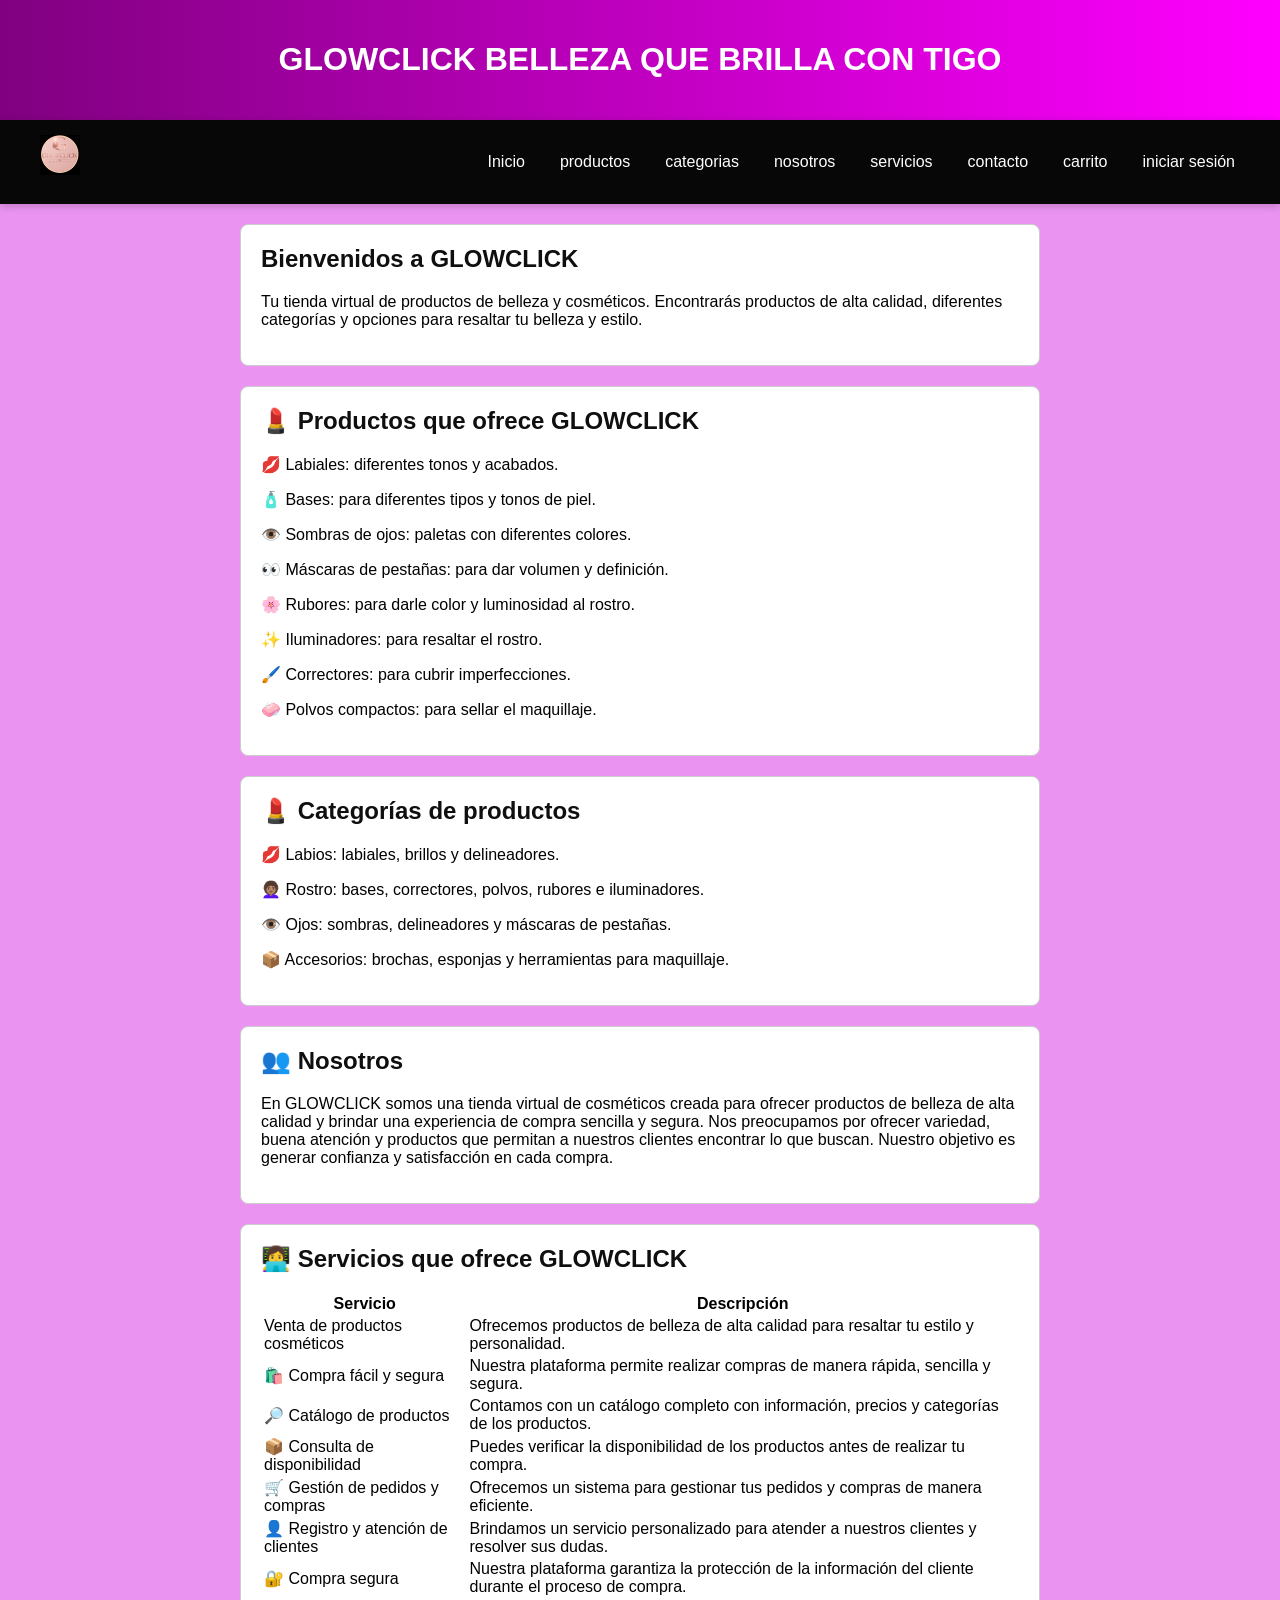
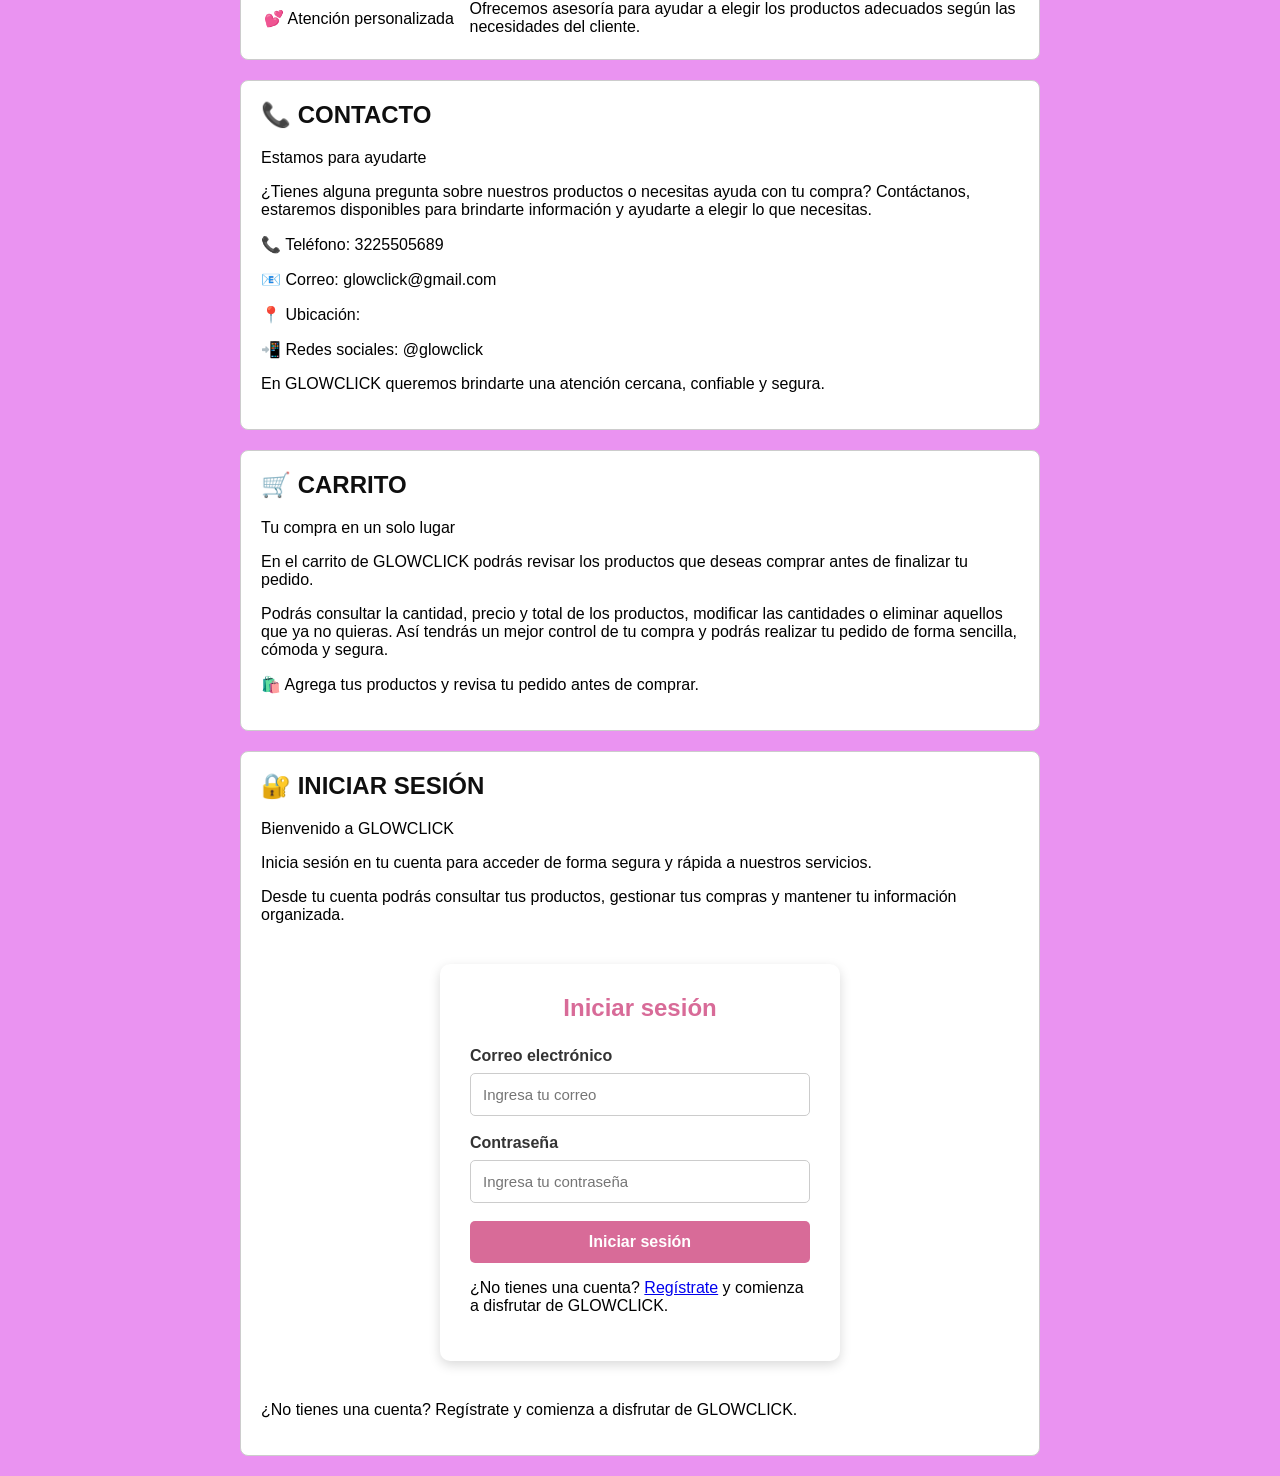
==== index.html @ a2bf9441 "Primer version GlowClick" ====
<!DOCTYPE html>
<html lang="en">

<head>
    <meta charset="UTF-8">
    <meta name="viewport" content="width=device-width, initial-scale=1.0">
    <title>proyecto_GLOWCLICK</title>
    <link rel="stylesheet" href="./public/css/estilos.css" />
</head>

<body>
    <header class="encabezado">
        <h1>GLOWCLICK BELLEZA QUE BRILLA CON TIGO</h1>
        <p></p>
    </header>
    <nav class="navbar">
        <div class="logo">
            <img src="./public/img/logo de GLOWCLICK NUEVO.png" alt="logo de GLOWCLICK" id="img-logo">
        </div>
        <!-- Menú -->
        <ul class="nav-menu" id="menu">
            <li><a href="#Inicio">Inicio</a></li>
            <li><a href="#productos">productos</a></li>
            <li><a href="#categorias">categorias</a></li>
            <li><a href="#nosotros">nosotros</a></li>
            <li><a href="#servicios">servicios</a></li>
            <li><a href="#contacto">contacto</a></li>
            <li><a href="#carrito">carrito</a></li>
            <li><a href="#iniciar sesion">iniciar sesión</a></li>
        </ul>
    </nav>

    </main class="inicio">
    <section id="sobre" class="caja">
        <h2>Bienvenidos a GLOWCLICK</h2>
        <p>Tu tienda virtual de productos
            de belleza y cosméticos. Encontrarás productos de alta calidad, diferentes categorías
            y opciones para resaltar tu belleza y estilo.</p>
        <ul></ul>
    </section>

    <section id="productos" class="caja">
        <h2>💄 Productos que ofrece GLOWCLICK </h2>
        <p> 💋 Labiales: diferentes tonos y acabados.</p>
        <p>🧴 Bases: para diferentes tipos y tonos de piel.</p>
        <p>👁️ Sombras de ojos: paletas con diferentes colores.</p>
        <p>👀 Máscaras de pestañas: para dar volumen y definición.</p>
        <p>🌸 Rubores: para darle color y luminosidad al rostro.</p>
        <p>✨ Iluminadores: para resaltar el rostro.</p>
        <p>🖌️ Correctores: para cubrir imperfecciones.</p>
        <p>🧼 Polvos compactos: para sellar el maquillaje.</p>
    </section>

    <section id="categorias" class="caja">
        <h2>💄 Categorías de productos</h2>
        <p> 💋 Labios: labiales, brillos y delineadores.</p>
        <p> 👩🏽‍🦱 Rostro: bases, correctores, polvos, rubores e iluminadores.</p>
        <p> 👁️ Ojos: sombras, delineadores y máscaras de pestañas.</p>
        <p> 📦 Accesorios: brochas, esponjas y herramientas para maquillaje.</p>
    </section>

    <section id="nosotros" class="caja">
        <h2>👥 Nosotros</h2>
        <p>En GLOWCLICK somos una tienda virtual de cosméticos creada para ofrecer productos de belleza de alta
            calidad y brindar una experiencia de compra sencilla y segura.
            Nos preocupamos por ofrecer variedad, buena atención y productos que permitan
            a nuestros clientes encontrar lo que buscan. Nuestro objetivo es generar confianza
            y satisfacción en cada compra.</p>
    </section>

    <section id="servicio" class="caja">
        <h2>👩‍💻 Servicios que ofrece GLOWCLICK</h2>
        <table class="tabla-datos-g">
            <tr>
                <th>Servicio</th>
                <th>Descripción</th>
            </tr>
            <tr>
                <td>Venta de productos cosméticos</td>
                <td>Ofrecemos productos de belleza de alta calidad para resaltar tu estilo y personalidad.</td>
            </tr>
            <tr>
                <td>🛍️ Compra fácil y segura</td>
                <td>Nuestra plataforma permite realizar compras de manera rápida, sencilla y segura.</td>
            </tr>
            <tr>
                <td>🔎 Catálogo de productos</td>
                <td>Contamos con un catálogo completo con información, precios y categorías de los productos.</td>
            </tr>
            <tr>
                <td>📦 Consulta de disponibilidad</td>
                <td>Puedes verificar la disponibilidad de los productos antes de realizar tu compra.</td>
            </tr>
            <tr>
                <td>🛒 Gestión de pedidos y compras</td>
                <td>Ofrecemos un sistema para gestionar tus pedidos y compras de manera eficiente.</td>
            </tr>
            <tr>
                <td>👤 Registro y atención de clientes</td>
                <td>Brindamos un servicio personalizado para atender a nuestros clientes y resolver sus dudas.</td>
            </tr>
            <tr>
                <td>🔐 Compra segura</td>
                <td>Nuestra plataforma garantiza la protección de la información del cliente durante el proceso de
                    compra.</td>
            </tr>
            <tr>
                <td>💕 Atención personalizada</td>
                <td>Ofrecemos asesoría para ayudar a elegir los productos adecuados según las necesidades del cliente.
                </td>
        </table>
    </section>

    <section id="contacto" class="caja">
        <h2>📞 CONTACTO</h2>
        <p>Estamos para ayudarte</p>
        <p>¿Tienes alguna pregunta sobre nuestros productos o necesitas ayuda con tu compra?
            Contáctanos, estaremos disponibles para brindarte información y ayudarte a elegir lo que necesitas.</p>
        <ul>
            <p> 📞 Teléfono: 3225505689</p>
            <p> 📧 Correo: glowclick@gmail.com</p>
            <p>📍 Ubicación:</p>
            <p>📲 Redes sociales: @glowclick</p>
            <p> En GLOWCLICK queremos brindarte una atención cercana, confiable y segura.</p>
        </ul>
    </section>

    <aside id="carrito" class="caja">
        <h2>🛒 CARRITO</h2>
        <p>Tu compra en un solo lugar</p>
        <p>En el carrito de GLOWCLICK podrás revisar los productos que deseas comprar antes de finalizar tu pedido.</p>
        <p>Podrás consultar la cantidad, precio y total de los productos, modificar las cantidades
            o eliminar aquellos que ya no quieras. Así tendrás un mejor control de tu compra y podrás realizar
            tu pedido de forma sencilla, cómoda y segura.</p>
        <p>🛍️ Agrega tus productos y revisa tu pedido antes de comprar.</p>
    </aside>
    </main>

    <!-- INICIO DE SESIÓN -->
    <section id="iniciar sesion" class="caja">
        <h2>🔐 INICIAR SESIÓN</h2>
        <p>Bienvenido a GLOWCLICK</p>
        <p>Inicia sesión en tu cuenta para acceder de forma segura y rápida a nuestros servicios.</p>
        <p>Desde tu cuenta podrás consultar tus productos, gestionar tus compras y mantener tu información organizada.
        </p>

        <!-- INICIO DE SESIÓN -->
        <div class="login-container">

            <h2>Iniciar sesión</h2>

            <form action="#" method="POST">

                <!-- Correo -->
                <label for="correo">Correo electrónico</label>
                <input type="email" id="correo" name="correo" placeholder="Ingresa tu correo" required>

                <!-- Contraseña -->
                <label for="contrasena">Contraseña</label>
                <input type="password" id="contrasena" name="contrasena" placeholder="Ingresa tu contraseña" required>

                <!-- Botón -->
                <button type="submit" class="btn-login">
                    Iniciar sesión
                </button>
                <p class="registro">
                    ¿No tienes una cuenta?
                    <a href="registro.php">Regístrate</a>
                    y comienza a disfrutar de GLOWCLICK.
                </p>

            </form>

        </div>

        <p>¿No tienes una cuenta? Regístrate y comienza a disfrutar de GLOWCLICK.</p>

    </section>

    </main>
</body>

</html>
---- public/css/estilos.css ----
/* =========================================================
   ESTILOS GLOWCLICK - "Belleza que brilla contigo"
   ========================================================= */

:root {
  /* Paleta de Colores */
  --bg-main: #ea93f1;
  --bg-dark: #070707;
  --bg-header-gradient: linear-gradient(to right, #800080, #ff00ff);
  --bg-footer: #e962ac;
  --color-primary: #D86B98;
  --color-primary-hover: #c45785;
  --color-dark: #000000;
  --color-light: #ffffff;
  --color-gray: #333333;
  --border-color: #cccccc;
  
  /* Fuentes */
  --font-main: Arial, Helvetica, sans-serif;
}

/* ---------- ESTILOS GENERALES ---------- */
* {
  box-sizing: border-box;
}

body {
  font-family: var(--font-main);
  background-color: var(--bg-main);
  color: var(--color-dark);
  margin: 0;
}

h2 {
  color: #0f0f0f;
  margin-top: 0;
}

ul {
  list-style-type: square;
  padding-left: 20px;
}

/* =========================================================
   NAVBAR
   ========================================================= */
.navbar {
  width: 100%;
  display: flex;
  justify-content: space-between;
  align-items: center;
  background-color: var(--bg-dark);
  padding: 15px 40px;
  box-shadow: 0 2px 8px rgba(0, 0, 0, 0.2);
  position: relative;
}

.logo a {
  text-decoration: none;
  color: var(--color-primary);
  font-size: 25px;
  font-weight: bold;
}

#img-logo {
  width: 40px;
  height: auto;
  margin-bottom: 10px;
}

/* ---------- MENÚ ---------- */
.nav-menu {
  display: flex;
  align-items: center;
  gap: 25px;
  list-style: none;
  margin: 0;
  padding: 0;
}

.nav-menu li a {
  display: block;
  color: var(--color-light);
  text-decoration: none;
  font-size: 16px;
  padding: 10px 5px;
  transition: color 0.3s ease;
}

.nav-menu li a:hover {
  color: var(--color-primary);
}

.menu-toggle {
  display: none;
  background: none;
  border: none;
  color: var(--color-primary);
  font-size: 30px;
  cursor: pointer;
  padding: 5px;
}

/* =========================================================
   COMPONENTES DE DISEÑO (HEADER, CAJAS, CONTENIDO)
   ========================================================= */
.encabezado {
  background: var(--bg-header-gradient);
  color: var(--color-light);
  text-align: center;
  padding: 20px;
}

.contenido {
  width: 90%;
  max-width: 1200px; /* Evita que en pantallas gigantes se deforme */
  margin: auto;
  padding: 0 12px;
}

.caja {
  background-color: var(--color-light);
  border: 1px solid var(--border-color);
  padding: 20px;
  border-radius: 8px;
  margin: 20px auto;
  max-width: 800px;
}

.caja ul {
  list-style: none;
  padding-left: 0;
}

.caja li {
  position: relative;
  padding-left: 28px;
  margin: 6px 0;
}

.caja li::after {
  content: "☑︎";
  position: absolute;
  left: 0;
  color: var(--color-gray);
  font-weight: bold;
}

/* =========================================================
   BOTONES
   ========================================================= */
.btn {
  display: inline-block;
  margin-top: 12px;
  padding: 10px 18px;
  background-color: #1e1e1e;
  color: var(--color-light);
  text-decoration: none;
  font-weight: bold;
  border: 2px solid #1e1e1e;
  border-radius: 4px;
  transition: 0.3s ease;
}

.btn:hover {
  background-color: var(--color-primary);
  border-color: var(--color-primary);
}

/* =========================================================
   TABLAS Y FORMULARIOS
   ========================================================= */
.tabla-datos {
  width: 95%;
  margin: auto;
  font-size: 14px;
  border-collapse: collapse; /* Evita bordes dobles extraños */
}

.tabla-datos th,
.tabla-datos td {
  padding: 8px;
  border: 1px solid var(--color-dark);
}

/* Estilos unificados de Formulario / Login */
.login-container {
  width: 90%;
  max-width: 400px;
  margin: 40px auto;
  padding: 30px;
  background-color: var(--color-light);
  border-radius: 10px;
  box-shadow: 0 4px 12px rgba(0, 0, 0, 0.15);
}

.login-container h2 {
  text-align: center;
  color: var(--color-primary);
  margin-bottom: 25px;
}

.login-container label {
  display: block;
  margin-bottom: 8px;
  color: var(--color-gray);
  font-weight: bold;
}

.login-container input {
  width: 100%;
  padding: 12px;
  margin-bottom: 18px;
  border: 1px solid var(--border-color);
  border-radius: 5px;
  outline: none;
  font-size: 15px;
}

.login-container input:focus {
  border-color: var(--color-primary);
}

.btn-login {
  width: 100%;
  padding: 12px;
  background-color: var(--color-primary);
  color: var(--color-light);
  border: none;
  border-radius: 5px;
  font-size: 16px;
  font-weight: bold;
  cursor: pointer;
  transition: 0.3s;
}

.btn-login:hover {
  background-color: var(--color-primary-hover);
}

/* =========================================================
   FOOTER
   ========================================================= */
.pie {
  background-color: var(--bg-footer);
  color: var(--color-light);
  text-align: center;
  padding: 10px;
}

/* =========================================================
   RESPONSIVE - TABLETS (max-width: 1040px)
   ========================================================= */
@media (max-width: 1040px) {
  /* Eliminadas reglas repetitivas innecesarias que ya heredaban del flujo principal */
  .caja {
    width: 95%;
  }
}

/* =========================================================
   RESPONSIVE - CELULARES (max-width: 768px)
   ========================================================= */
@media (max-width: 768px) {
  .navbar {
    padding: 15px 20px;
  }

  .menu-toggle {
    display: block;
  }

  .nav-menu {
    display: none;
    position: absolute;
    top: 100%;
    left: 0;
    width: 100%;
    flex-direction: column;
    align-items: center;
    gap: 0;
    background-color: var(--bg-dark);
    padding: 10px 0;
    box-shadow: 0 5px 10px rgba(0, 0, 0, 0.2);
    z-index: 1000;
  }

  .nav-menu.active {
    display: flex;
  }

  .nav-menu li {
    width: 100%;
    text-align: center;
  }

  .nav-menu li a {
    width: 100%;
    padding: 14px;
  }

  .nav-menu li a:hover {
    background-color: #FDD1E1;
    color: var(--color-primary);
  }

  .encabezado {
    padding: 18px 12px;
  }

  .encabezado h1 {
    font-size: 26px;
  }

  .encabezado p {
    font-size: 14px;
  }

  .contenido {
    width: 100%;
    margin: 15px auto;
  }

  .caja {
    padding: 14px;
    margin-bottom: 12px;
  }

  .caja h2 {
    font-size: 22px;
  }

  .caja p,
  .caja li {
    font-size: 14px;
  }

  .caja li {
    padding-left: 26px;
  }

  .btn {
    padding: 10px 14px;
  }

  .pie {
    padding: 14px 10px;
    font-size: 14px;
  }
}
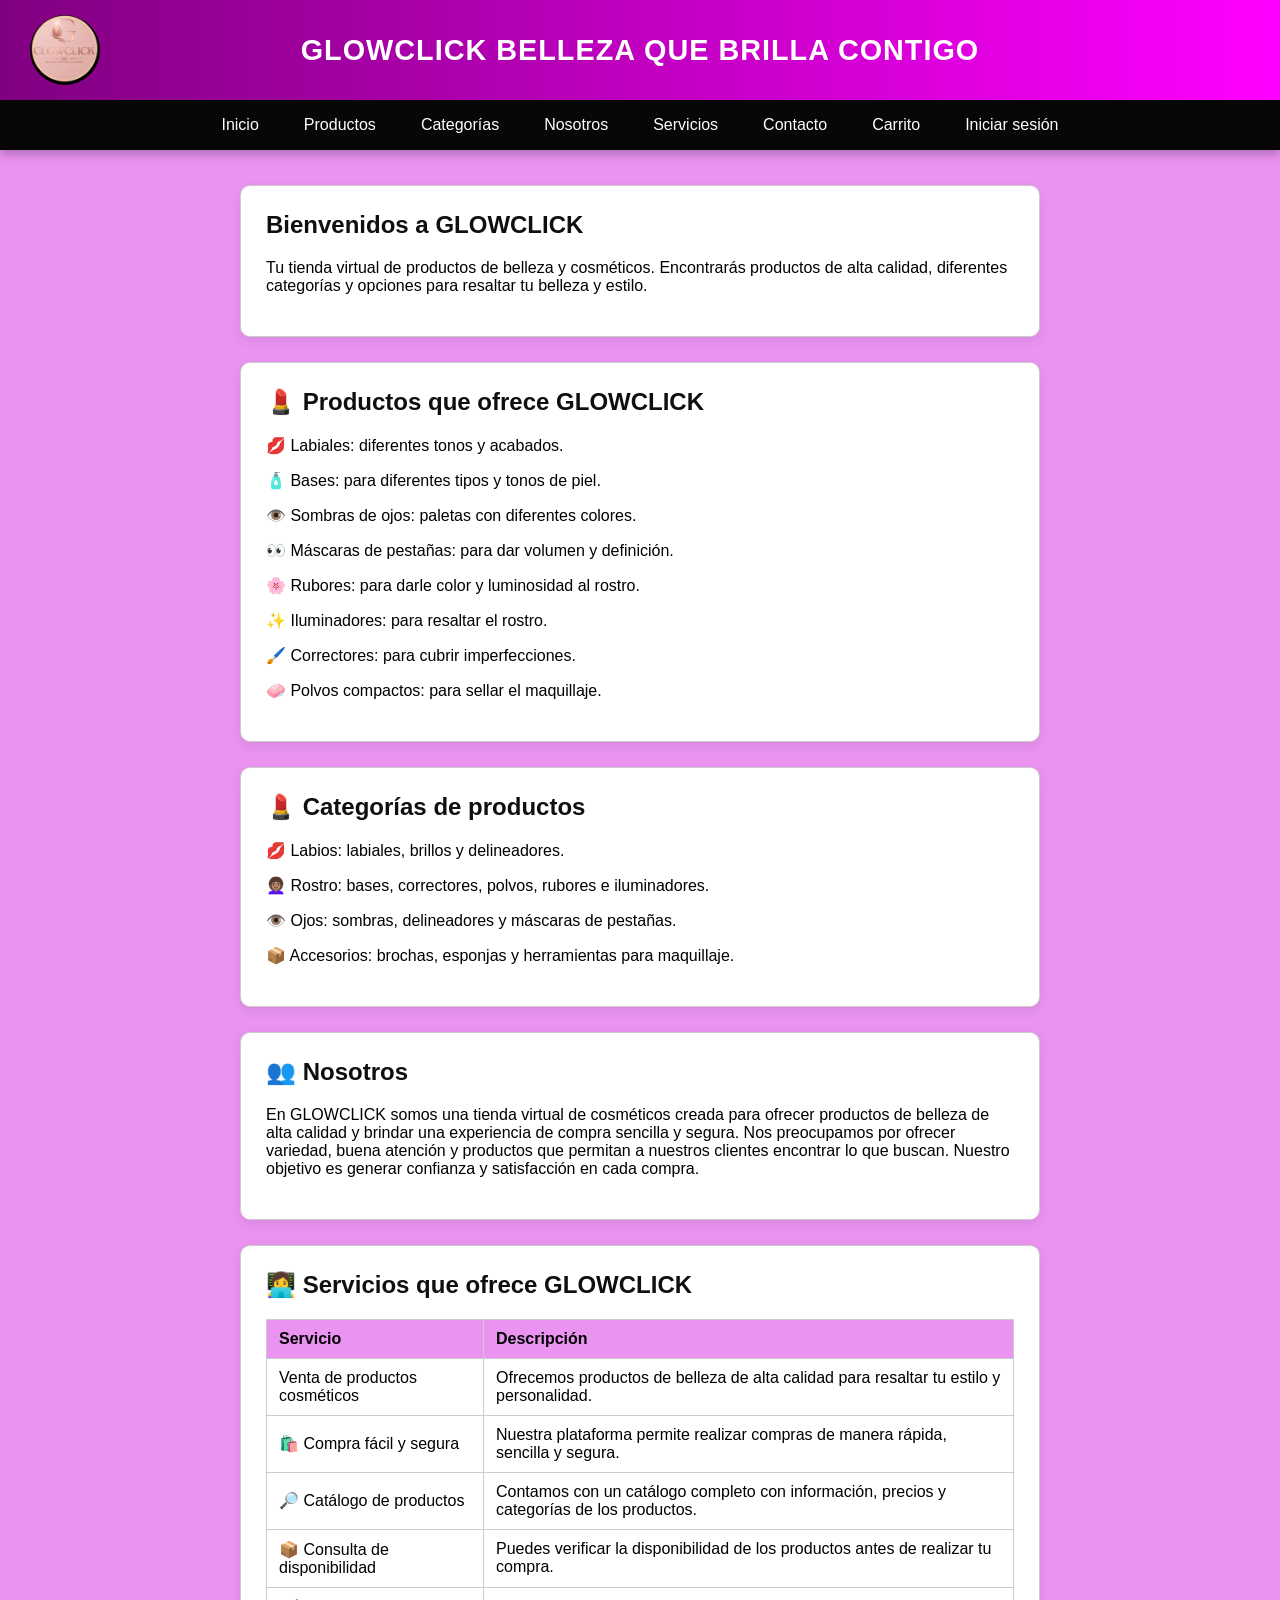
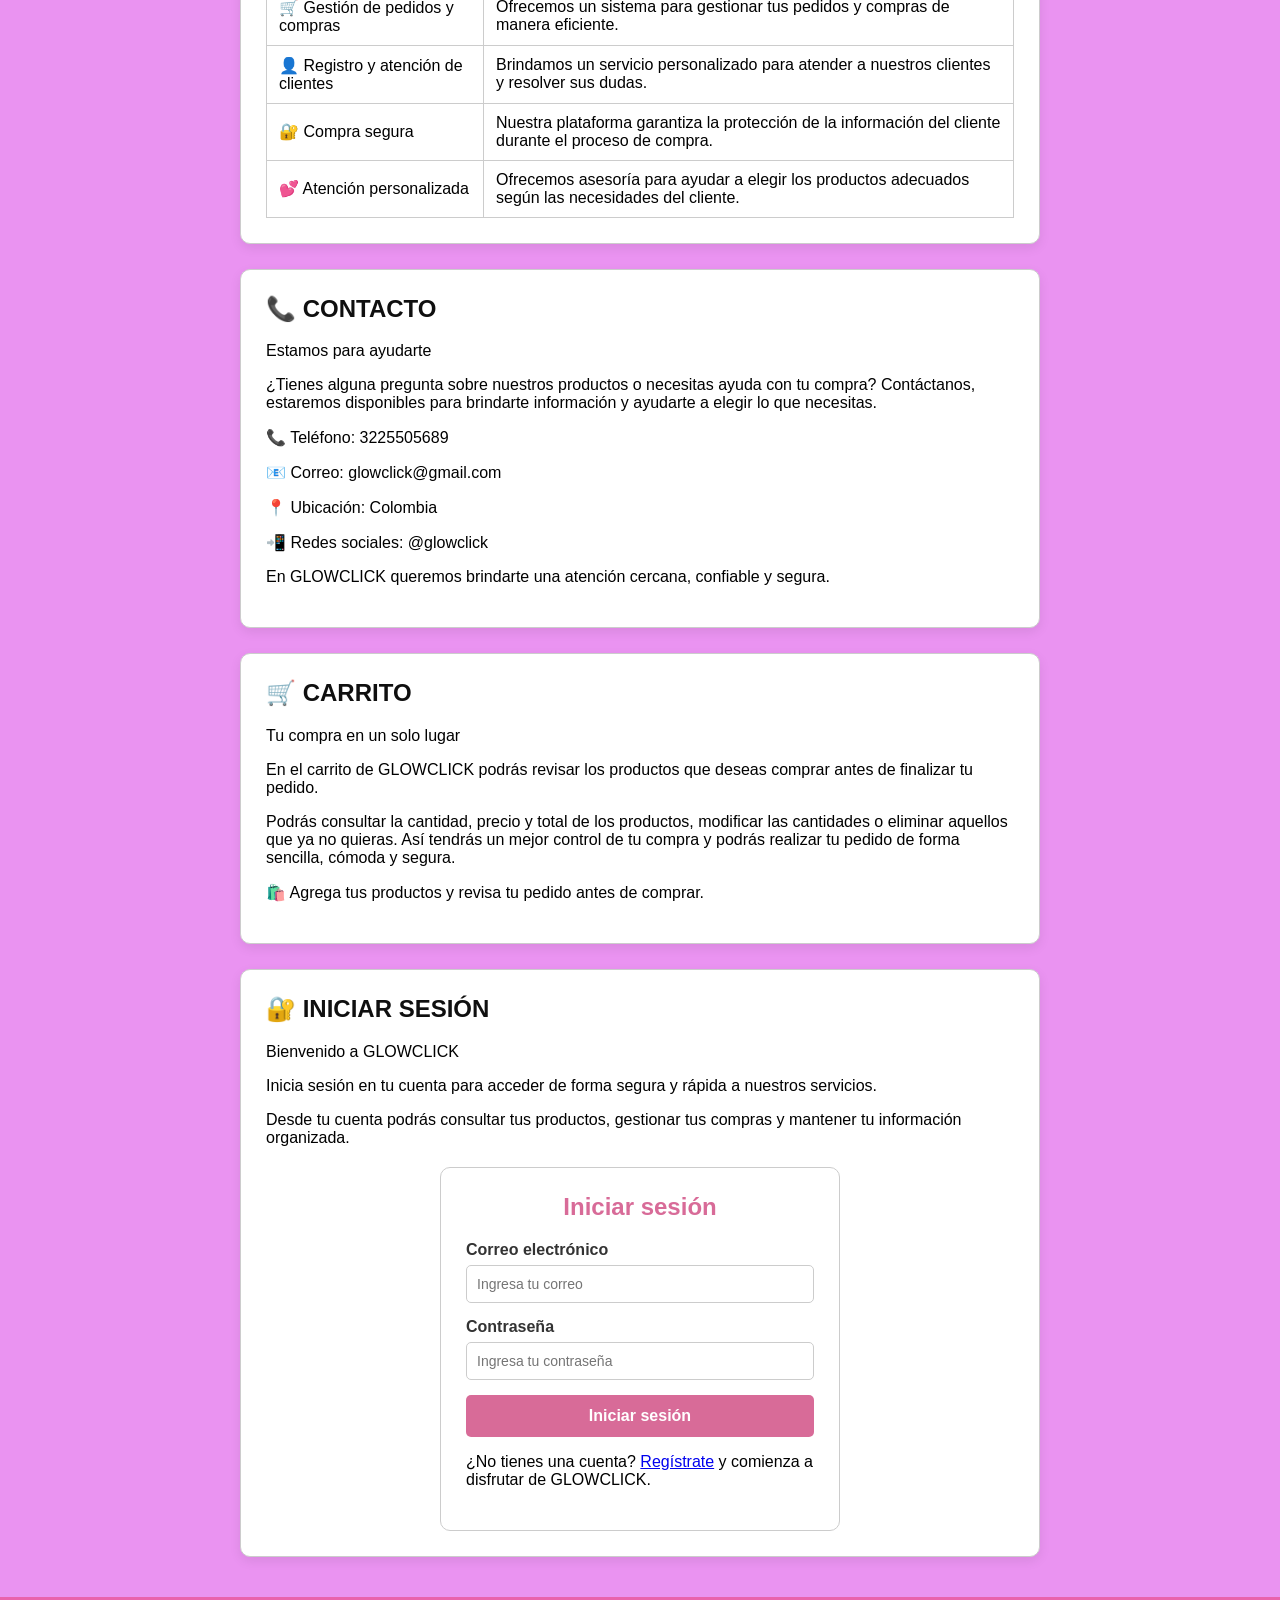
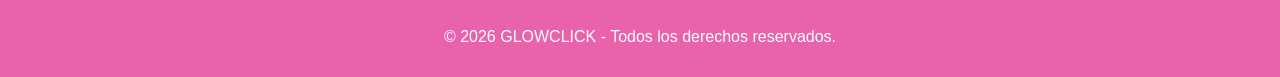
==== commit df904719: "Modifique" ====
--- a/index.html
+++ b/index.html
@@ -1,5 +1,5 @@
 <!DOCTYPE html>
-<html lang="en">
+<html lang="es">
 
 <head>
     <meta charset="UTF-8">
@@ -9,175 +9,160 @@
 </head>
 
 <body>
-    <header class="encabezado">
-        <h1>GLOWCLICK BELLEZA QUE BRILLA CON TIGO</h1>
-        <p></p>
-    </header>
-    <nav class="navbar">
-        <div class="logo">
-            <img src="./public/img/logo de GLOWCLICK NUEVO.png" alt="logo de GLOWCLICK" id="img-logo">
-        </div>
-        <!-- Menú -->
-        <ul class="nav-menu" id="menu">
-            <li><a href="#Inicio">Inicio</a></li>
-            <li><a href="#productos">productos</a></li>
-            <li><a href="#categorias">categorias</a></li>
-            <li><a href="#nosotros">nosotros</a></li>
-            <li><a href="#servicios">servicios</a></li>
-            <li><a href="#contacto">contacto</a></li>
-            <li><a href="#carrito">carrito</a></li>
-            <li><a href="#iniciar sesion">iniciar sesión</a></li>
-        </ul>
-    </nav>
 
-    </main class="inicio">
-    <section id="sobre" class="caja">
-        <h2>Bienvenidos a GLOWCLICK</h2>
-        <p>Tu tienda virtual de productos
-            de belleza y cosméticos. Encontrarás productos de alta calidad, diferentes categorías
-            y opciones para resaltar tu belleza y estilo.</p>
-        <ul></ul>
-    </section>
+    <!-- CONTENEDOR FIJO (HEADER Y NAVBAR) -->
+    <div class="header-fijo">
+        <header class="encabezado">
+            <div class="header-content">
+                <img src="./public/img/logo de GLOWCLICK NUEVO.png" alt="Logo de GLOWCLICK" class="logo-header">
+                <h1>GLOWCLICK BELLEZA QUE BRILLA CONTIGO</h1>
+                <div class="spacer"></div>
+            </div>
+        </header>
 
-    <section id="productos" class="caja">
-        <h2>💄 Productos que ofrece GLOWCLICK </h2>
-        <p> 💋 Labiales: diferentes tonos y acabados.</p>
-        <p>🧴 Bases: para diferentes tipos y tonos de piel.</p>
-        <p>👁️ Sombras de ojos: paletas con diferentes colores.</p>
-        <p>👀 Máscaras de pestañas: para dar volumen y definición.</p>
-        <p>🌸 Rubores: para darle color y luminosidad al rostro.</p>
-        <p>✨ Iluminadores: para resaltar el rostro.</p>
-        <p>🖌️ Correctores: para cubrir imperfecciones.</p>
-        <p>🧼 Polvos compactos: para sellar el maquillaje.</p>
-    </section>
+        <nav class="navbar">
+            <ul class="nav-menu" id="menu">
+                <li><a href="#inicio">Inicio</a></li>
+                <li><a href="#productos">Productos</a></li>
+                <li><a href="#categorias">Categorías</a></li>
+                <li><a href="#nosotros">Nosotros</a></li>
+                <li><a href="#servicios">Servicios</a></li>
+                <li><a href="#contacto">Contacto</a></li>
+                <li><a href="#carrito">Carrito</a></li>
+                <li><a href="#iniciar-sesion">Iniciar sesión</a></li>
+            </ul>
+        </nav>
+    </div>
 
-    <section id="categorias" class="caja">
-        <h2>💄 Categorías de productos</h2>
-        <p> 💋 Labios: labiales, brillos y delineadores.</p>
-        <p> 👩🏽‍🦱 Rostro: bases, correctores, polvos, rubores e iluminadores.</p>
-        <p> 👁️ Ojos: sombras, delineadores y máscaras de pestañas.</p>
-        <p> 📦 Accesorios: brochas, esponjas y herramientas para maquillaje.</p>
-    </section>
+    <!-- CONTENIDO PRINCIPAL -->
+    <main class="contenido-principal">
 
-    <section id="nosotros" class="caja">
-        <h2>👥 Nosotros</h2>
-        <p>En GLOWCLICK somos una tienda virtual de cosméticos creada para ofrecer productos de belleza de alta
-            calidad y brindar una experiencia de compra sencilla y segura.
-            Nos preocupamos por ofrecer variedad, buena atención y productos que permitan
-            a nuestros clientes encontrar lo que buscan. Nuestro objetivo es generar confianza
-            y satisfacción en cada compra.</p>
-    </section>
+        <section id="inicio" class="caja">
+            <h2>Bienvenidos a GLOWCLICK</h2>
+            <p>Tu tienda virtual de productos de belleza y cosméticos. Encontrarás productos de alta calidad, diferentes categorías y opciones para resaltar tu belleza y estilo.</p>
+        </section>
 
-    <section id="servicio" class="caja">
-        <h2>👩‍💻 Servicios que ofrece GLOWCLICK</h2>
-        <table class="tabla-datos-g">
-            <tr>
-                <th>Servicio</th>
-                <th>Descripción</th>
-            </tr>
-            <tr>
-                <td>Venta de productos cosméticos</td>
-                <td>Ofrecemos productos de belleza de alta calidad para resaltar tu estilo y personalidad.</td>
-            </tr>
-            <tr>
-                <td>🛍️ Compra fácil y segura</td>
-                <td>Nuestra plataforma permite realizar compras de manera rápida, sencilla y segura.</td>
-            </tr>
-            <tr>
-                <td>🔎 Catálogo de productos</td>
-                <td>Contamos con un catálogo completo con información, precios y categorías de los productos.</td>
-            </tr>
-            <tr>
-                <td>📦 Consulta de disponibilidad</td>
-                <td>Puedes verificar la disponibilidad de los productos antes de realizar tu compra.</td>
-            </tr>
-            <tr>
-                <td>🛒 Gestión de pedidos y compras</td>
-                <td>Ofrecemos un sistema para gestionar tus pedidos y compras de manera eficiente.</td>
-            </tr>
-            <tr>
-                <td>👤 Registro y atención de clientes</td>
-                <td>Brindamos un servicio personalizado para atender a nuestros clientes y resolver sus dudas.</td>
-            </tr>
-            <tr>
-                <td>🔐 Compra segura</td>
-                <td>Nuestra plataforma garantiza la protección de la información del cliente durante el proceso de
-                    compra.</td>
-            </tr>
-            <tr>
-                <td>💕 Atención personalizada</td>
-                <td>Ofrecemos asesoría para ayudar a elegir los productos adecuados según las necesidades del cliente.
-                </td>
-        </table>
-    </section>
+        <section id="productos" class="caja">
+            <h2>💄 Productos que ofrece GLOWCLICK</h2>
+            <p>💋 Labiales: diferentes tonos y acabados.</p>
+            <p>🧴 Bases: para diferentes tipos y tonos de piel.</p>
+            <p>👁️ Sombras de ojos: paletas con diferentes colores.</p>
+            <p>👀 Máscaras de pestañas: para dar volumen y definición.</p>
+            <p>🌸 Rubores: para darle color y luminosidad al rostro.</p>
+            <p>✨ Iluminadores: para resaltar el rostro.</p>
+            <p>🖌️ Correctores: para cubrir imperfecciones.</p>
+            <p>🧼 Polvos compactos: para sellar el maquillaje.</p>
+        </section>
 
-    <section id="contacto" class="caja">
-        <h2>📞 CONTACTO</h2>
-        <p>Estamos para ayudarte</p>
-        <p>¿Tienes alguna pregunta sobre nuestros productos o necesitas ayuda con tu compra?
-            Contáctanos, estaremos disponibles para brindarte información y ayudarte a elegir lo que necesitas.</p>
-        <ul>
-            <p> 📞 Teléfono: 3225505689</p>
-            <p> 📧 Correo: glowclick@gmail.com</p>
-            <p>📍 Ubicación:</p>
-            <p>📲 Redes sociales: @glowclick</p>
-            <p> En GLOWCLICK queremos brindarte una atención cercana, confiable y segura.</p>
-        </ul>
-    </section>
+        <section id="categorias" class="caja">
+            <h2>💄 Categorías de productos</h2>
+            <p>💋 Labios: labiales, brillos y delineadores.</p>
+            <p>👩🏽‍🦱 Rostro: bases, correctores, polvos, rubores e iluminadores.</p>
+            <p>👁️ Ojos: sombras, delineadores y máscaras de pestañas.</p>
+            <p>📦 Accesorios: brochas, esponjas y herramientas para maquillaje.</p>
+        </section>
 
-    <aside id="carrito" class="caja">
-        <h2>🛒 CARRITO</h2>
-        <p>Tu compra en un solo lugar</p>
-        <p>En el carrito de GLOWCLICK podrás revisar los productos que deseas comprar antes de finalizar tu pedido.</p>
-        <p>Podrás consultar la cantidad, precio y total de los productos, modificar las cantidades
-            o eliminar aquellos que ya no quieras. Así tendrás un mejor control de tu compra y podrás realizar
-            tu pedido de forma sencilla, cómoda y segura.</p>
-        <p>🛍️ Agrega tus productos y revisa tu pedido antes de comprar.</p>
-    </aside>
+        <section id="nosotros" class="caja">
+            <h2>👥 Nosotros</h2>
+            <p>En GLOWCLICK somos una tienda virtual de cosméticos creada para ofrecer productos de belleza de alta calidad y brindar una experiencia de compra sencilla y segura. Nos preocupamos por ofrecer variedad, buena atención y productos que permitan a nuestros clientes encontrar lo que buscan. Nuestro objetivo es generar confianza y satisfacción en cada compra.</p>
+        </section>
+
+        <section id="servicios" class="caja">
+            <h2>👩‍💻 Servicios que ofrece GLOWCLICK</h2>
+            <table class="tabla-datos-g">
+                <thead>
+                    <tr>
+                        <th>Servicio</th>
+                        <th>Descripción</th>
+                    </tr>
+                </thead>
+                <tbody>
+                    <tr>
+                        <td>Venta de productos cosméticos</td>
+                        <td>Ofrecemos productos de belleza de alta calidad para resaltar tu estilo y personalidad.</td>
+                    </tr>
+                    <tr>
+                        <td>🛍️ Compra fácil y segura</td>
+                        <td>Nuestra plataforma permite realizar compras de manera rápida, sencilla y segura.</td>
+                    </tr>
+                    <tr>
+                        <td>🔎 Catálogo de productos</td>
+                        <td>Contamos con un catálogo completo con información, precios y categorías de los productos.</td>
+                    </tr>
+                    <tr>
+                        <td>📦 Consulta de disponibilidad</td>
+                        <td>Puedes verificar la disponibilidad de los productos antes de realizar tu compra.</td>
+                    </tr>
+                    <tr>
+                        <td>🛒 Gestión de pedidos y compras</td>
+                        <td>Ofrecemos un sistema para gestionar tus pedidos y compras de manera eficiente.</td>
+                    </tr>
+                    <tr>
+                        <td>👤 Registro y atención de clientes</td>
+                        <td>Brindamos un servicio personalizado para atender a nuestros clientes y resolver sus dudas.</td>
+                    </tr>
+                    <tr>
+                        <td>🔐 Compra segura</td>
+                        <td>Nuestra plataforma garantiza la protección de la información del cliente durante el proceso de compra.</td>
+                    </tr>
+                    <tr>
+                        <td>💕 Atención personalizada</td>
+                        <td>Ofrecemos asesoría para ayudar a elegir los productos adecuados según las necesidades del cliente.</td>
+                    </tr>
+                </tbody>
+            </table>
+        </section>
+
+        <section id="contacto" class="caja">
+            <h2>📞 CONTACTO</h2>
+            <p>Estamos para ayudarte</p>
+            <p>¿Tienes alguna pregunta sobre nuestros productos o necesitas ayuda con tu compra? Contáctanos, estaremos disponibles para brindarte información y ayudarte a elegir lo que necesitas.</p>
+            <div class="contacto-info">
+                <p>📞 Teléfono: 3225505689</p>
+                <p>📧 Correo: glowclick@gmail.com</p>
+                <p>📍 Ubicación: Colombia</p>
+                <p>📲 Redes sociales: @glowclick</p>
+                <p>En GLOWCLICK queremos brindarte una atención cercana, confiable y segura.</p>
+            </div>
+        </section>
+
+        <aside id="carrito" class="caja">
+            <h2>🛒 CARRITO</h2>
+            <p>Tu compra en un solo lugar</p>
+            <p>En el carrito de GLOWCLICK podrás revisar los productos que deseas comprar antes de finalizar tu pedido.</p>
+            <p>Podrás consultar la cantidad, precio y total de los productos, modificar las cantidades o eliminar aquellos que ya no quieras. Así tendrás un mejor control de tu compra y podrás realizar tu pedido de forma sencilla, cómoda y segura.</p>
+            <p>🛍️ Agrega tus productos y revisa tu pedido antes de comprar.</p>
+        </aside>
+
+        <section id="iniciar-sesion" class="caja">
+            <h2>🔐 INICIAR SESIÓN</h2>
+            <p>Bienvenido a GLOWCLICK</p>
+            <p>Inicia sesión en tu cuenta para acceder de forma segura y rápida a nuestros servicios.</p>
+            <p>Desde tu cuenta podrás consultar tus productos, gestionar tus compras y mantener tu información organizada.</p>
+
+            <div class="login-container">
+                <h2>Iniciar sesión</h2>
+                <form action="#" method="POST">
+                    <label for="correo">Correo electrónico</label>
+                    <input type="email" id="correo" name="correo" placeholder="Ingresa tu correo" required>
+
+                    <label for="contrasena">Contraseña</label>
+                    <input type="password" id="contrasena" name="contrasena" placeholder="Ingresa tu contraseña" required>
+
+                    <button type="submit" class="btn-login">Iniciar sesión</button>
+                    <p class="registro">
+                        ¿No tienes una cuenta? <a href="registro.php">Regístrate</a> y comienza a disfrutar de GLOWCLICK.
+                    </p>
+                </form>
+            </div>
+        </section>
+
     </main>
 
-    <!-- INICIO DE SESIÓN -->
-    <section id="iniciar sesion" class="caja">
-        <h2>🔐 INICIAR SESIÓN</h2>
-        <p>Bienvenido a GLOWCLICK</p>
-        <p>Inicia sesión en tu cuenta para acceder de forma segura y rápida a nuestros servicios.</p>
-        <p>Desde tu cuenta podrás consultar tus productos, gestionar tus compras y mantener tu información organizada.
-        </p>
+    <footer class="pie">
+        <p>&copy; 2026 GLOWCLICK - Todos los derechos reservados.</p>
+    </footer>
 
-        <!-- INICIO DE SESIÓN -->
-        <div class="login-container">
-
-            <h2>Iniciar sesión</h2>
-
-            <form action="#" method="POST">
-
-                <!-- Correo -->
-                <label for="correo">Correo electrónico</label>
-                <input type="email" id="correo" name="correo" placeholder="Ingresa tu correo" required>
-
-                <!-- Contraseña -->
-                <label for="contrasena">Contraseña</label>
-                <input type="password" id="contrasena" name="contrasena" placeholder="Ingresa tu contraseña" required>
-
-                <!-- Botón -->
-                <button type="submit" class="btn-login">
-                    Iniciar sesión
-                </button>
-                <p class="registro">
-                    ¿No tienes una cuenta?
-                    <a href="registro.php">Regístrate</a>
-                    y comienza a disfrutar de GLOWCLICK.
-                </p>
-
-            </form>
-
-        </div>
-
-        <p>¿No tienes una cuenta? Regístrate y comienza a disfrutar de GLOWCLICK.</p>
-
-    </section>
-
-    </main>
 </body>
 
 </html>
--- a/public/css/estilos.css
+++ b/public/css/estilos.css
@@ -24,11 +24,19 @@
   box-sizing: border-box;
 }
 
+html {
+  scroll-behavior: smooth;
+  /* Evita que las secciones queden tapadas por el menú fijo al hacer clic */
+  scroll-padding-top: 170px;
+}
+
 body {
   font-family: var(--font-main);
   background-color: var(--bg-main);
   color: var(--color-dark);
   margin: 0;
+  /* Espacio reservado superior para el header y navbar fijos */
+  padding-top: 160px;
 }
 
 h2 {
@@ -42,33 +50,74 @@
 }
 
 /* =========================================================
-   NAVBAR
-   ========================================================= */
+   HEADER Y NAVBAR FIJOS (ESTÁTICOS EN EL SCROLL)
+   ========================================================= */
+.header-fijo {
+  position: fixed;
+  top: 0;
+  left: 0;
+  width: 100%;
+  z-index: 1000;
+  box-shadow: 0 4px 10px rgba(0, 0, 0, 0.25);
+}
+
+/* ---------- ENCABEZADO MORADO CON LOGO A LA IZQUIERDA ---------- */
+.encabezado {
+  background: var(--bg-header-gradient);
+  color: var(--color-light);
+  padding: 15px 30px;
+}
+
+.header-content {
+  display: flex;
+  align-items: center;
+  justify-content: space-between;
+  width: 100%;
+  max-width: 1400px;
+  margin: 0 auto;
+}
+
+/* ESTILOS Y EFECTO HOVER DEL LOGO */
+.logo-header {
+  height: 70px;
+  width: auto;
+  object-fit: contain;
+  border-radius: 50%;
+  cursor: pointer;
+  flex-shrink: 0;
+  /* Transición suave para el cambio de tamaño y sombra */
+  transition: transform 0.3s cubic-bezier(0.25, 0.8, 0.25, 1), box-shadow 0.3s ease;
+}
+
+.logo-header:hover {
+  transform: scale(1.3); /* Aumenta el tamaño un 30% al pasar el cursor */
+  box-shadow: 0 0 15px rgba(255, 255, 255, 0.6); /* Brillo sutil */
+}
+
+.encabezado h1 {
+  margin: 0;
+  font-size: 1.8rem;
+  letter-spacing: 1px;
+  text-align: center;
+  flex-grow: 1;
+}
+
+/* Elemento espaciador transparente para mantener el título en el centro exacto */
+.spacer {
+  width: 70px;
+  flex-shrink: 0;
+}
+
+/* ---------- NAVBAR (BARRA NEGRA) ---------- */
 .navbar {
   width: 100%;
   display: flex;
-  justify-content: space-between;
+  justify-content: center;
   align-items: center;
   background-color: var(--bg-dark);
-  padding: 15px 40px;
-  box-shadow: 0 2px 8px rgba(0, 0, 0, 0.2);
-  position: relative;
-}
-
-.logo a {
-  text-decoration: none;
-  color: var(--color-primary);
-  font-size: 25px;
-  font-weight: bold;
-}
-
-#img-logo {
-  width: 40px;
-  height: auto;
-  margin-bottom: 10px;
-}
-
-/* ---------- MENÚ ---------- */
+  padding: 10px 20px;
+}
+
 .nav-menu {
   display: flex;
   align-items: center;
@@ -76,6 +125,8 @@
   list-style: none;
   margin: 0;
   padding: 0;
+  flex-wrap: wrap;
+  justify-content: center;
 }
 
 .nav-menu li a {
@@ -83,142 +134,91 @@
   color: var(--color-light);
   text-decoration: none;
   font-size: 16px;
-  padding: 10px 5px;
-  transition: color 0.3s ease;
+  font-weight: 500;
+  padding: 6px 10px;
+  transition: color 0.3s ease, background-color 0.3s ease;
+  border-radius: 4px;
 }
 
 .nav-menu li a:hover {
   color: var(--color-primary);
 }
 
-.menu-toggle {
-  display: none;
-  background: none;
-  border: none;
-  color: var(--color-primary);
-  font-size: 30px;
-  cursor: pointer;
-  padding: 5px;
-}
-
-/* =========================================================
-   COMPONENTES DE DISEÑO (HEADER, CAJAS, CONTENIDO)
-   ========================================================= */
-.encabezado {
-  background: var(--bg-header-gradient);
-  color: var(--color-light);
-  text-align: center;
-  padding: 20px;
-}
-
-.contenido {
+/* =========================================================
+   COMPONENTES DE DISEÑO (CAJAS Y CONTENIDO)
+   ========================================================= */
+.contenido-principal {
   width: 90%;
-  max-width: 1200px; /* Evita que en pantallas gigantes se deforme */
-  margin: auto;
-  padding: 0 12px;
+  max-width: 1200px;
+  margin: 20px auto;
 }
 
 .caja {
   background-color: var(--color-light);
   border: 1px solid var(--border-color);
-  padding: 20px;
-  border-radius: 8px;
-  margin: 20px auto;
+  padding: 25px;
+  border-radius: 10px;
+  margin: 25px auto;
   max-width: 800px;
-}
-
-.caja ul {
-  list-style: none;
-  padding-left: 0;
-}
-
-.caja li {
-  position: relative;
-  padding-left: 28px;
-  margin: 6px 0;
-}
-
-.caja li::after {
-  content: "☑︎";
-  position: absolute;
-  left: 0;
-  color: var(--color-gray);
-  font-weight: bold;
-}
-
-/* =========================================================
-   BOTONES
-   ========================================================= */
-.btn {
-  display: inline-block;
-  margin-top: 12px;
-  padding: 10px 18px;
-  background-color: #1e1e1e;
-  color: var(--color-light);
-  text-decoration: none;
-  font-weight: bold;
-  border: 2px solid #1e1e1e;
-  border-radius: 4px;
-  transition: 0.3s ease;
-}
-
-.btn:hover {
-  background-color: var(--color-primary);
-  border-color: var(--color-primary);
+  box-shadow: 0 4px 12px rgba(0, 0, 0, 0.08);
 }
 
 /* =========================================================
    TABLAS Y FORMULARIOS
    ========================================================= */
-.tabla-datos {
-  width: 95%;
-  margin: auto;
-  font-size: 14px;
-  border-collapse: collapse; /* Evita bordes dobles extraños */
-}
-
-.tabla-datos th,
-.tabla-datos td {
-  padding: 8px;
-  border: 1px solid var(--color-dark);
-}
-
-/* Estilos unificados de Formulario / Login */
+.tabla-datos-g {
+  width: 100%;
+  border-collapse: collapse;
+  margin-top: 15px;
+}
+
+.tabla-datos-g th,
+.tabla-datos-g td {
+  padding: 10px 12px;
+  border: 1px solid var(--border-color);
+  text-align: left;
+}
+
+.tabla-datos-g th {
+  background-color: var(--bg-main);
+  color: var(--color-dark);
+}
+
 .login-container {
-  width: 90%;
+  width: 100%;
   max-width: 400px;
-  margin: 40px auto;
-  padding: 30px;
+  margin: 20px auto 0 auto;
+  padding: 25px;
   background-color: var(--color-light);
   border-radius: 10px;
-  box-shadow: 0 4px 12px rgba(0, 0, 0, 0.15);
+  border: 1px solid var(--border-color);
 }
 
 .login-container h2 {
   text-align: center;
   color: var(--color-primary);
-  margin-bottom: 25px;
+  margin-bottom: 20px;
 }
 
 .login-container label {
   display: block;
-  margin-bottom: 8px;
+  margin-bottom: 6px;
   color: var(--color-gray);
   font-weight: bold;
 }
 
 .login-container input {
   width: 100%;
-  padding: 12px;
-  margin-bottom: 18px;
+  padding: 10px;
+  margin-bottom: 15px;
   border: 1px solid var(--border-color);
   border-radius: 5px;
-  outline: none;
-  font-size: 15px;
+  font-size: 14px;
 }
 
 .login-container input:focus {
   border-color: var(--color-primary);
+  outline: none;
 }
 
 .btn-login {
@@ -245,106 +245,50 @@
   background-color: var(--bg-footer);
   color: var(--color-light);
   text-align: center;
-  padding: 10px;
-}
-
-/* =========================================================
-   RESPONSIVE - TABLETS (max-width: 1040px)
-   ========================================================= */
-@media (max-width: 1040px) {
-  /* Eliminadas reglas repetitivas innecesarias que ya heredaban del flujo principal */
-  .caja {
-    width: 95%;
-  }
-}
-
-/* =========================================================
-   RESPONSIVE - CELULARES (max-width: 768px)
+  padding: 15px;
+  margin-top: 40px;
+}
+
+/* =========================================================
+   RESPONSIVE - CELULARES Y TABLETS
    ========================================================= */
 @media (max-width: 768px) {
-  .navbar {
-    padding: 15px 20px;
-  }
-
-  .menu-toggle {
-    display: block;
+  body {
+    padding-top: 210px;
+  }
+
+  html {
+    scroll-padding-top: 220px;
+  }
+
+  .encabezado {
+    padding: 10px 15px;
+  }
+
+  .header-content {
+    flex-direction: column;
+    justify-content: center;
+    gap: 8px;
+  }
+
+  .spacer {
+    display: none;
+  }
+
+  .logo-header {
+    height: 55px;
+  }
+
+  .encabezado h1 {
+    font-size: 1.2rem;
   }
 
   .nav-menu {
-    display: none;
-    position: absolute;
-    top: 100%;
-    left: 0;
-    width: 100%;
-    flex-direction: column;
-    align-items: center;
-    gap: 0;
-    background-color: var(--bg-dark);
-    padding: 10px 0;
-    box-shadow: 0 5px 10px rgba(0, 0, 0, 0.2);
-    z-index: 1000;
-  }
-
-  .nav-menu.active {
-    display: flex;
-  }
-
-  .nav-menu li {
-    width: 100%;
-    text-align: center;
+    gap: 8px;
   }
 
   .nav-menu li a {
-    width: 100%;
-    padding: 14px;
-  }
-
-  .nav-menu li a:hover {
-    background-color: #FDD1E1;
-    color: var(--color-primary);
-  }
-
-  .encabezado {
-    padding: 18px 12px;
-  }
-
-  .encabezado h1 {
-    font-size: 26px;
-  }
-
-  .encabezado p {
     font-size: 14px;
-  }
-
-  .contenido {
-    width: 100%;
-    margin: 15px auto;
-  }
-
-  .caja {
-    padding: 14px;
-    margin-bottom: 12px;
-  }
-
-  .caja h2 {
-    font-size: 22px;
-  }
-
-  .caja p,
-  .caja li {
-    font-size: 14px;
-  }
-
-  .caja li {
-    padding-left: 26px;
-  }
-
-  .btn {
-    padding: 10px 14px;
-  }
-
-  .pie {
-    padding: 14px 10px;
-    font-size: 14px;
-  }
-}
+    padding: 4px 6px;
+  }
+}
